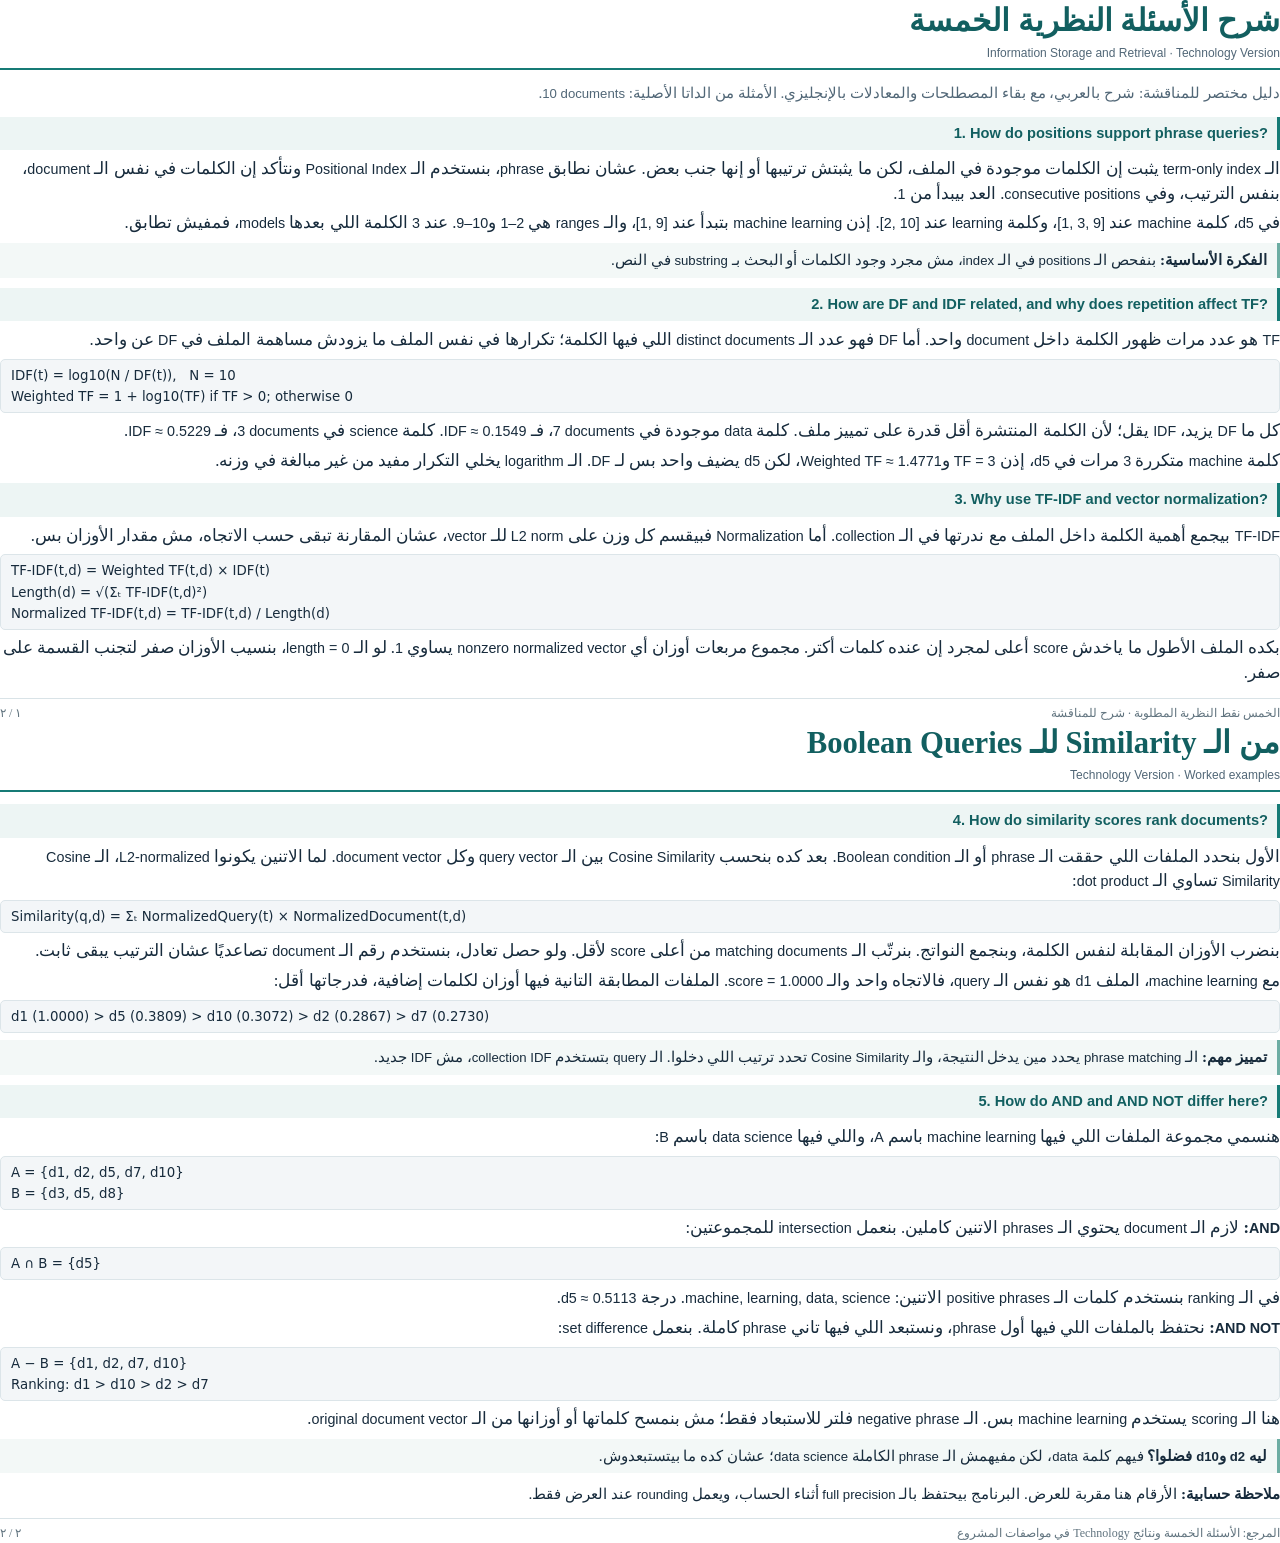
==== docs/THEORY_AR.html @ 36b5b84b "Add organized Arabic RTL theory guide as a two-page PDF" ====
<!doctype html>
<html lang="ar" dir="rtl">
<head>
<meta charset="UTF-8">
<title>شرح الأسئلة النظرية الخمسة — Technology Version</title>
<style>
@page { size: A4; margin: 14mm 16mm 13mm; }
* { box-sizing: border-box; }
body { margin: 0; color: #172b3c; font-family: 'Noto Naskh Arabic', 'Segoe UI', serif; font-size: 12.5pt; line-height: 1.48; text-align: right; }
.page + .page { break-before: page; }
header { border-bottom: 2px solid #167b76; padding-bottom: 8px; margin-bottom: 12px; }
h1 { font-size: 23pt; line-height: 1.4; margin: 0 0 3px; color: #125f60; }
.subtitle { font: 9pt Arial, sans-serif; color: #516777; text-align: right; }
.intro { margin: 8px 0 12px; color: #516777; font-size: 11.5pt; }
section { margin: 0 0 10px; break-inside: avoid; }
h2 { direction: ltr; text-align: right; font: bold 11pt/1.45 Arial, sans-serif; color: #125f60; margin: 0 0 7px; padding: 6px 9px; background: #edf5f4; border-right: 3px solid #167b76; }
p { margin: 5px 0; }
bdi, .en { font-family: Arial, sans-serif; font-size: .86em; direction: ltr; unicode-bidi: isolate; }
.formula { direction: ltr; unicode-bidi: isolate; text-align: left; font: 10pt/1.6 'DejaVu Sans', sans-serif; background: #f3f6f8; border: 1px solid #dce5e9; border-radius: 5px; padding: 5px 10px; margin: 6px 0; }
.note { padding: 6px 10px; background: #f3f8f7; border-right: 3px solid #6dada3; margin-top: 7px; font-size: 11.5pt; }
.number { color: #167b76; font-weight: bold; }
footer { border-top: 1px solid #d9e3e7; padding-top: 6px; margin-top: 12px; color: #61747f; font-size: 9pt; display: flex; justify-content: space-between; }
.small { font-size: 11.5pt; }
</style>
</head>
<body>
<main>
<div class="page">
<header>
<h1>شرح الأسئلة النظرية الخمسة</h1>
<div class="subtitle" dir="ltr">Information Storage and Retrieval · Technology Version</div>
</header>
<p class="intro">دليل مختصر للمناقشة: شرح بالعربي، مع بقاء المصطلحات والمعادلات بالإنجليزي. الأمثلة من الداتا الأصلية: <bdi>10 documents</bdi>.</p>
<section>
<h2>1. How do positions support phrase queries?</h2>
<p>الـ <bdi>term-only index</bdi> يثبت إن الكلمات موجودة في الملف، لكن ما يثبتش ترتيبها أو إنها جنب بعض. عشان نطابق <bdi>phrase</bdi>، بنستخدم الـ <bdi>Positional Index</bdi> ونتأكد إن الكلمات في نفس الـ <bdi>document</bdi>، بنفس الترتيب، وفي <bdi>consecutive positions</bdi>. العد بيبدأ من <bdi>1</bdi>.</p>
<p>في <bdi>d5</bdi>، كلمة <bdi>machine</bdi> عند <bdi>[1, 3, 9]</bdi>، وكلمة <bdi>learning</bdi> عند <bdi>[2, 10]</bdi>. إذن <bdi>machine learning</bdi> بتبدأ عند <bdi>[1, 9]</bdi>، والـ <bdi>ranges</bdi> هي <bdi>1–2</bdi> و<bdi>9–10</bdi>. عند <bdi>3</bdi> الكلمة اللي بعدها <bdi>models</bdi>، فمفيش تطابق.</p>
<div class="note"><strong>الفكرة الأساسية:</strong> بنفحص الـ <bdi>positions</bdi> في الـ <bdi>index</bdi>، مش مجرد وجود الكلمات أو البحث بـ <bdi>substring</bdi> في النص.</div>
</section>
<section>
<h2>2. How are DF and IDF related, and why does repetition affect TF?</h2>
<p><bdi>TF</bdi> هو عدد مرات ظهور الكلمة داخل <bdi>document</bdi> واحد. أما <bdi>DF</bdi> فهو عدد الـ <bdi>distinct documents</bdi> اللي فيها الكلمة؛ تكرارها في نفس الملف ما يزودش مساهمة الملف في <bdi>DF</bdi> عن واحد.</p>
<div class="formula">IDF(t) = log10(N / DF(t)), &nbsp; N = 10<br>Weighted TF = 1 + log10(TF) if TF &gt; 0; otherwise 0</div>
<p>كل ما <bdi>DF</bdi> يزيد، <bdi>IDF</bdi> يقل؛ لأن الكلمة المنتشرة أقل قدرة على تمييز ملف. كلمة <bdi>data</bdi> موجودة في <bdi>7 documents</bdi>، فـ <bdi>IDF ≈ 0.1549</bdi>. كلمة <bdi>science</bdi> في <bdi>3 documents</bdi>، فـ <bdi>IDF ≈ 0.5229</bdi>.</p>
<p>كلمة <bdi>machine</bdi> متكررة <bdi>3</bdi> مرات في <bdi>d5</bdi>، إذن <bdi>TF = 3</bdi> و<bdi>Weighted TF ≈ 1.4771</bdi>، لكن <bdi>d5</bdi> يضيف واحد بس لـ <bdi>DF</bdi>. الـ <bdi>logarithm</bdi> يخلي التكرار مفيد من غير مبالغة في وزنه.</p>
</section>
<section>
<h2>3. Why use TF-IDF and vector normalization?</h2>
<p><bdi>TF-IDF</bdi> بيجمع أهمية الكلمة داخل الملف مع ندرتها في الـ <bdi>collection</bdi>. أما <bdi>Normalization</bdi> فبيقسم كل وزن على <bdi>L2 norm</bdi> للـ <bdi>vector</bdi>، عشان المقارنة تبقى حسب الاتجاه، مش مقدار الأوزان بس.</p>
<div class="formula">TF-IDF(t,d) = Weighted TF(t,d) × IDF(t)<br>Length(d) = √(Σₜ TF-IDF(t,d)²)<br>Normalized TF-IDF(t,d) = TF-IDF(t,d) / Length(d)</div>
<p>بكده الملف الأطول ما ياخدش <bdi>score</bdi> أعلى لمجرد إن عنده كلمات أكتر. مجموع مربعات أوزان أي <bdi>nonzero normalized vector</bdi> يساوي <bdi>1</bdi>. لو الـ <bdi>length = 0</bdi>، بنسيب الأوزان صفر لتجنب القسمة على صفر.</p>
</section>
<footer><span>الخمس نقط النظرية المطلوبة · شرح للمناقشة</span><span dir="ltr">١ / ٢</span></footer>
</div>
<div class="page">
<header>
<h1>من الـ Similarity للـ Boolean Queries</h1>
<div class="subtitle" dir="ltr">Technology Version · Worked examples</div>
</header>
<section>
<h2>4. How do similarity scores rank documents?</h2>
<p>الأول بنحدد الملفات اللي حققت الـ <bdi>phrase</bdi> أو الـ <bdi>Boolean condition</bdi>. بعد كده بنحسب <bdi>Cosine Similarity</bdi> بين الـ <bdi>query vector</bdi> وكل <bdi>document vector</bdi>. لما الاتنين يكونوا <bdi>L2-normalized</bdi>، الـ <bdi>Cosine Similarity</bdi> تساوي الـ <bdi>dot product</bdi>:</p>
<div class="formula">Similarity(q,d) = Σₜ NormalizedQuery(t) × NormalizedDocument(t,d)</div>
<p>بنضرب الأوزان المقابلة لنفس الكلمة، وبنجمع النواتج. بنرتّب الـ <bdi>matching documents</bdi> من أعلى <bdi>score</bdi> لأقل. ولو حصل تعادل، بنستخدم رقم الـ <bdi>document</bdi> تصاعديًا عشان الترتيب يبقى ثابت.</p>
<p>مع <bdi>machine learning</bdi>، الملف <bdi>d1</bdi> هو نفس الـ <bdi>query</bdi>، فالاتجاه واحد والـ <bdi>score = 1.0000</bdi>. الملفات المطابقة التانية فيها أوزان لكلمات إضافية، فدرجاتها أقل:</p>
<div class="formula">d1 (1.0000) &gt; d5 (0.3809) &gt; d10 (0.3072) &gt; d2 (0.2867) &gt; d7 (0.2730)</div>
<div class="note"><strong>تمييز مهم:</strong> الـ <bdi>phrase matching</bdi> يحدد مين يدخل النتيجة، والـ <bdi>Cosine Similarity</bdi> تحدد ترتيب اللي دخلوا. الـ <bdi>query</bdi> بتستخدم <bdi>collection IDF</bdi>، مش <bdi>IDF</bdi> جديد.</div>
</section>
<section>
<h2>5. How do AND and AND NOT differ here?</h2>
<p>هنسمي مجموعة الملفات اللي فيها <bdi>machine learning</bdi> باسم <bdi>A</bdi>، واللي فيها <bdi>data science</bdi> باسم <bdi>B</bdi>:</p>
<div class="formula">A = {d1, d2, d5, d7, d10}<br>B = {d3, d5, d8}</div>
<p><strong><bdi>AND</bdi>:</strong> لازم الـ <bdi>document</bdi> يحتوي الـ <bdi>phrases</bdi> الاتنين كاملين. بنعمل <bdi>intersection</bdi> للمجموعتين:</p>
<div class="formula">A ∩ B = {d5}</div>
<p>في الـ <bdi>ranking</bdi> بنستخدم كلمات الـ <bdi>positive phrases</bdi> الاتنين: <bdi>machine, learning, data, science</bdi>. درجة <bdi>d5 ≈ 0.5113</bdi>.</p>
<p><strong><bdi>AND NOT</bdi>:</strong> نحتفظ بالملفات اللي فيها أول <bdi>phrase</bdi>، ونستبعد اللي فيها تاني <bdi>phrase</bdi> كاملة. بنعمل <bdi>set difference</bdi>:</p>
<div class="formula">A − B = {d1, d2, d7, d10}<br>Ranking: d1 &gt; d10 &gt; d2 &gt; d7</div>
<p>هنا الـ <bdi>scoring</bdi> يستخدم <bdi>machine learning</bdi> بس. الـ <bdi>negative phrase</bdi> فلتر للاستبعاد فقط؛ مش بنمسح كلماتها أو أوزانها من الـ <bdi>original document vector</bdi>.</p>
<div class="note"><strong>ليه <bdi>d2</bdi> و<bdi>d10</bdi> فضلوا؟</strong> فيهم كلمة <bdi>data</bdi>، لكن مفيهمش الـ <bdi>phrase</bdi> الكاملة <bdi>data science</bdi>؛ عشان كده ما بيتستبعدوش.</div>
</section>
<p class="small"><strong>ملاحظة حسابية:</strong> الأرقام هنا مقربة للعرض. البرنامج بيحتفظ بالـ <bdi>full precision</bdi> أثناء الحساب، ويعمل <bdi>rounding</bdi> عند العرض فقط.</p>
<footer><span>المرجع: الأسئلة الخمسة ونتائج Technology في مواصفات المشروع</span><span dir="ltr">٢ / ٢</span></footer>
</div>
</main>
</body>
</html>
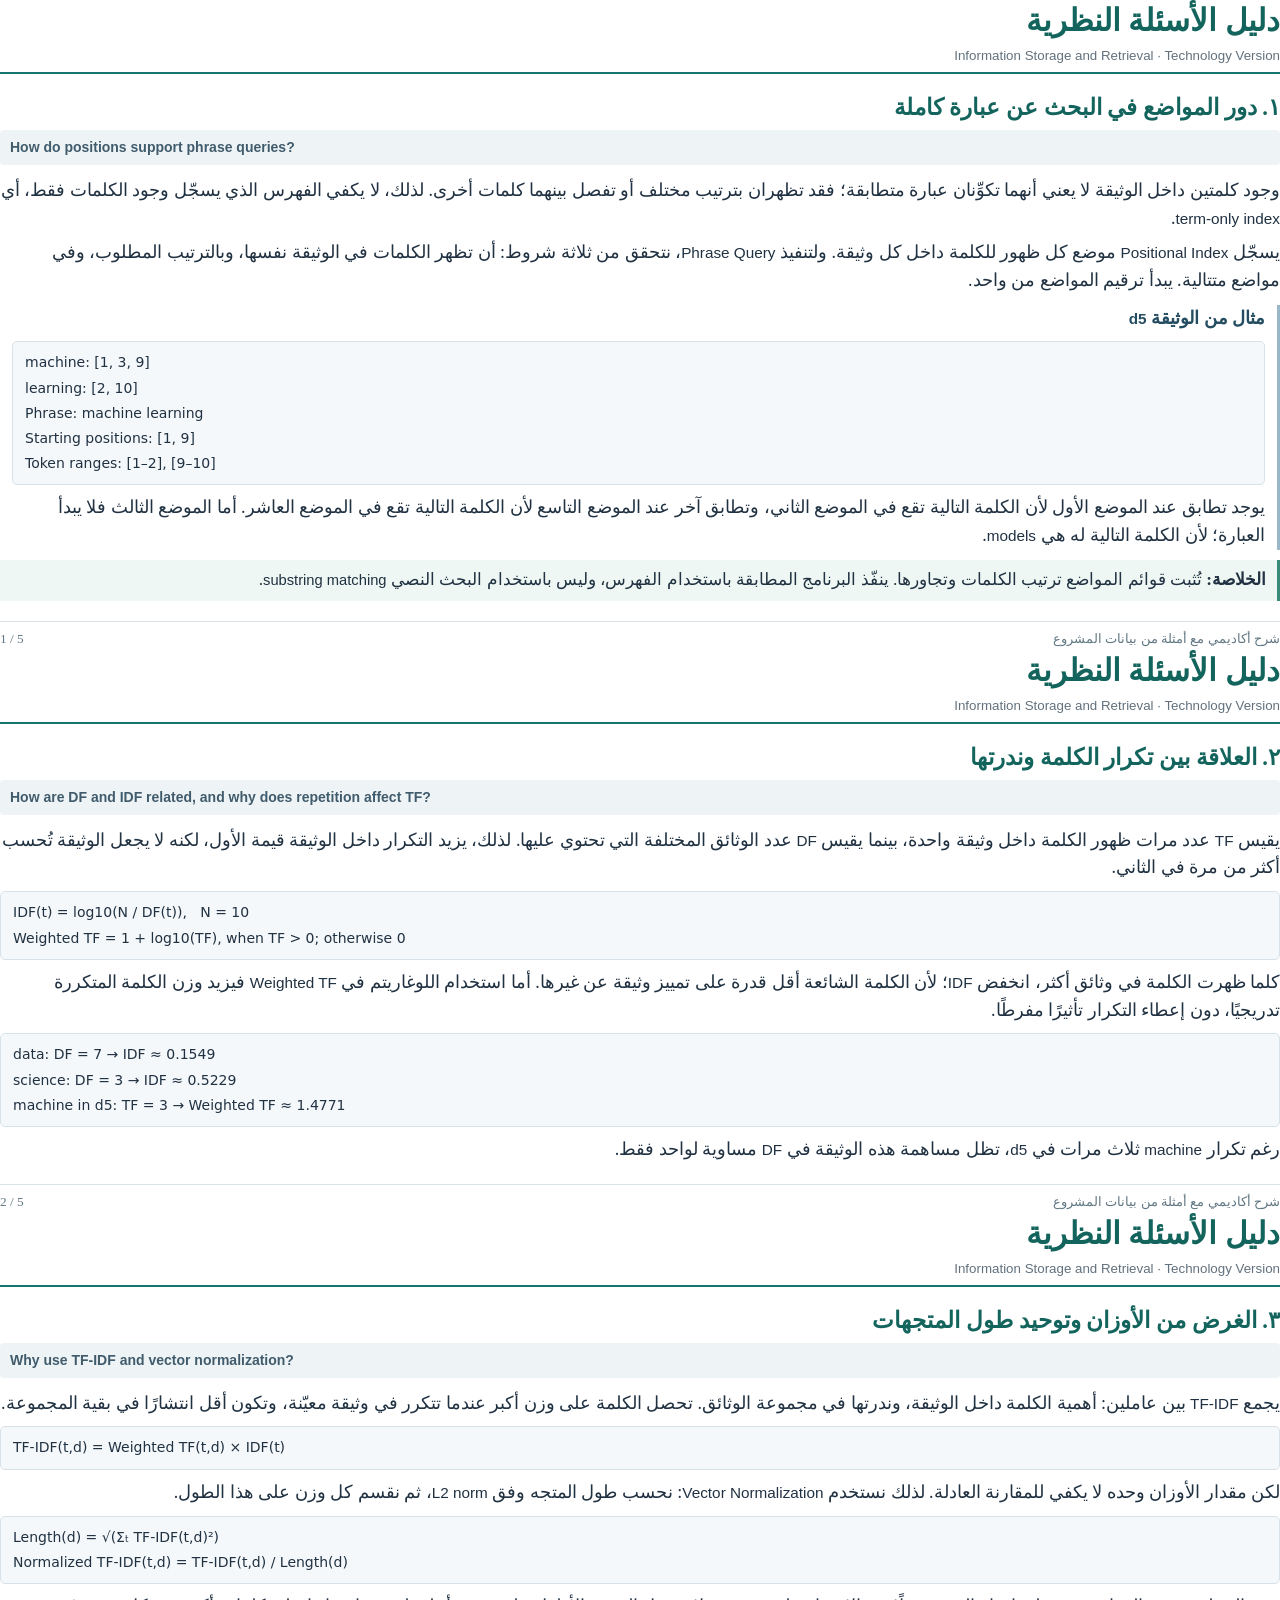
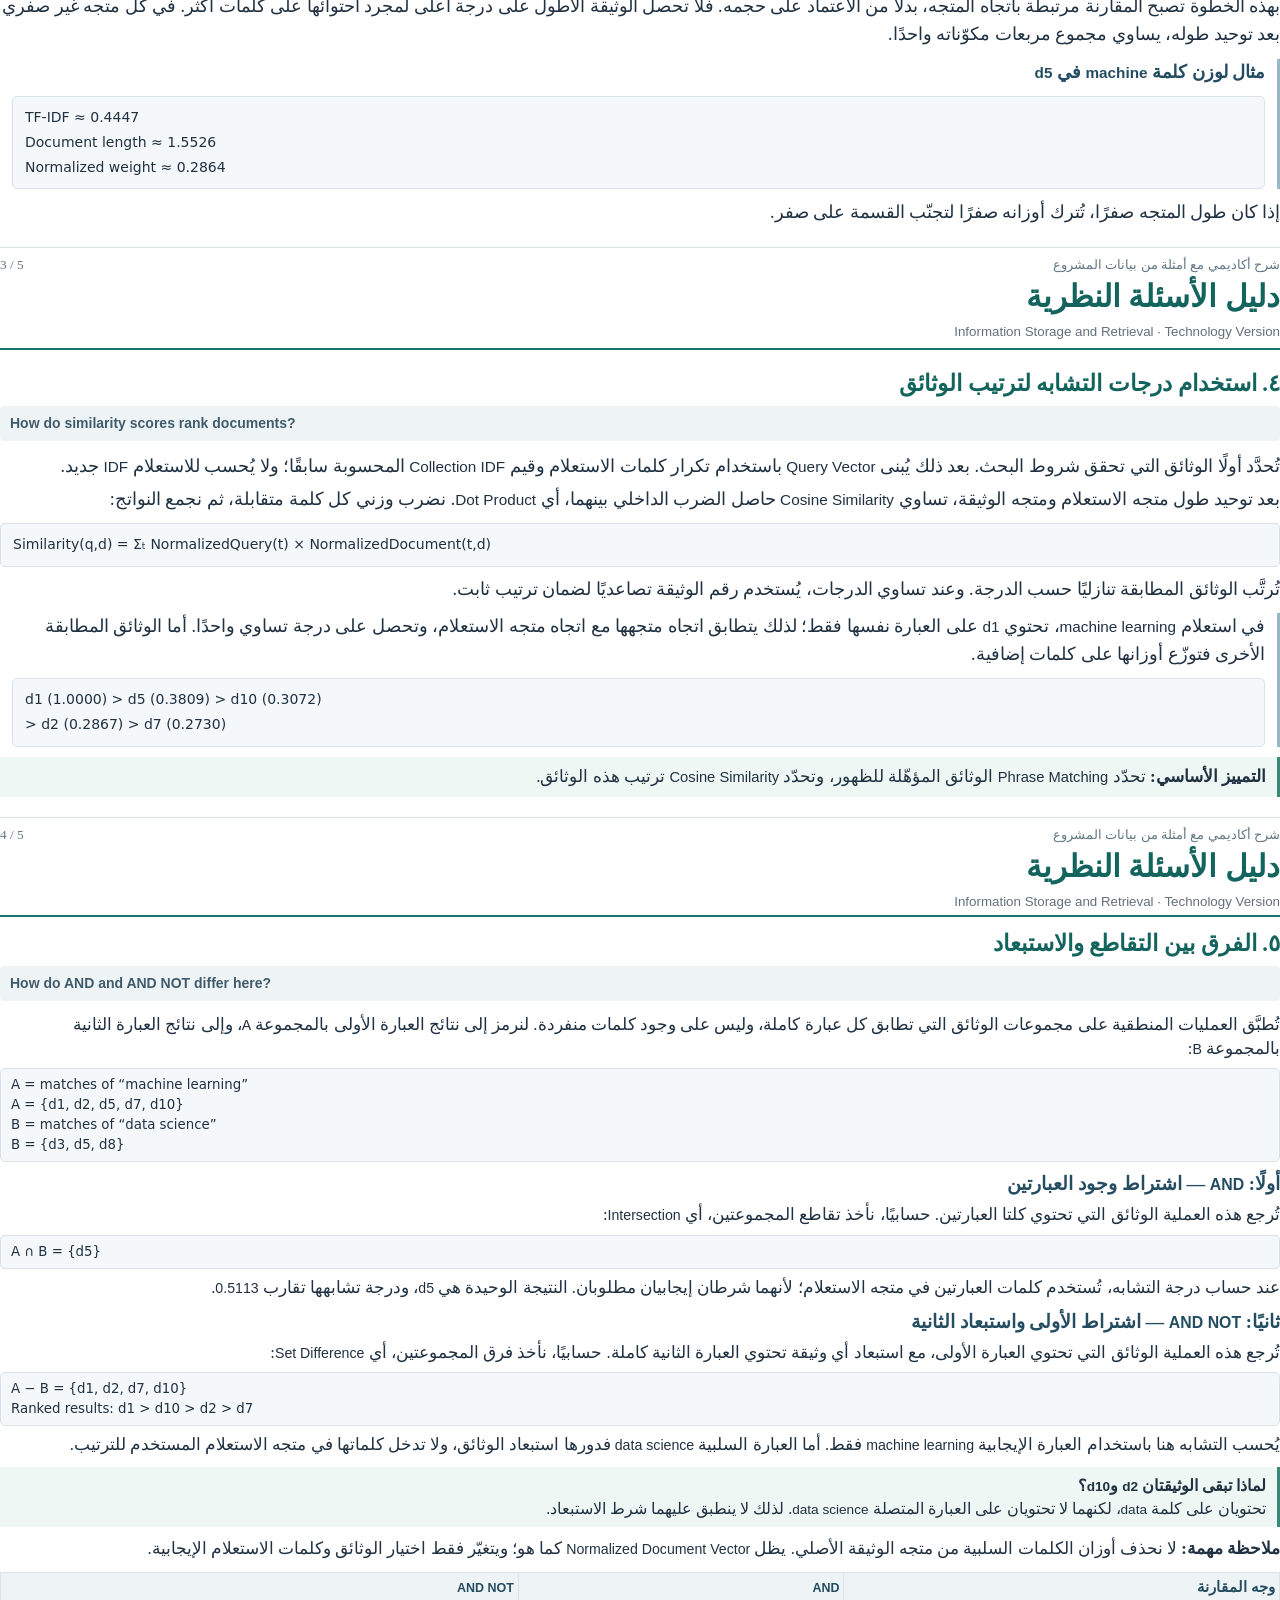
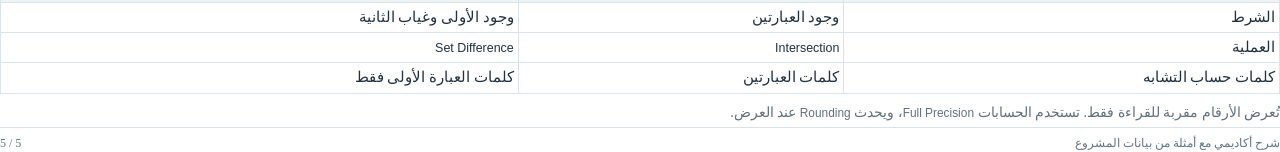
==== commit e565052b: "Rewrite Arabic theory answers with clear academic explanations and separate question pages" ====
--- a/docs/THEORY_AR.html
+++ b/docs/THEORY_AR.html
@@ -1,86 +1,75 @@
-<!doctype html>
-<html lang="ar" dir="rtl">
-<head>
-<meta charset="UTF-8">
-<title>شرح الأسئلة النظرية الخمسة — Technology Version</title>
-<style>
-@page { size: A4; margin: 14mm 16mm 13mm; }
-* { box-sizing: border-box; }
-body { margin: 0; color: #172b3c; font-family: 'Noto Naskh Arabic', 'Segoe UI', serif; font-size: 12.5pt; line-height: 1.48; text-align: right; }
-.page + .page { break-before: page; }
-header { border-bottom: 2px solid #167b76; padding-bottom: 8px; margin-bottom: 12px; }
-h1 { font-size: 23pt; line-height: 1.4; margin: 0 0 3px; color: #125f60; }
-.subtitle { font: 9pt Arial, sans-serif; color: #516777; text-align: right; }
-.intro { margin: 8px 0 12px; color: #516777; font-size: 11.5pt; }
-section { margin: 0 0 10px; break-inside: avoid; }
-h2 { direction: ltr; text-align: right; font: bold 11pt/1.45 Arial, sans-serif; color: #125f60; margin: 0 0 7px; padding: 6px 9px; background: #edf5f4; border-right: 3px solid #167b76; }
-p { margin: 5px 0; }
-bdi, .en { font-family: Arial, sans-serif; font-size: .86em; direction: ltr; unicode-bidi: isolate; }
-.formula { direction: ltr; unicode-bidi: isolate; text-align: left; font: 10pt/1.6 'DejaVu Sans', sans-serif; background: #f3f6f8; border: 1px solid #dce5e9; border-radius: 5px; padding: 5px 10px; margin: 6px 0; }
-.note { padding: 6px 10px; background: #f3f8f7; border-right: 3px solid #6dada3; margin-top: 7px; font-size: 11.5pt; }
-.number { color: #167b76; font-weight: bold; }
-footer { border-top: 1px solid #d9e3e7; padding-top: 6px; margin-top: 12px; color: #61747f; font-size: 9pt; display: flex; justify-content: space-between; }
-.small { font-size: 11.5pt; }
-</style>
-</head>
-<body>
-<main>
-<div class="page">
-<header>
-<h1>شرح الأسئلة النظرية الخمسة</h1>
-<div class="subtitle" dir="ltr">Information Storage and Retrieval · Technology Version</div>
-</header>
-<p class="intro">دليل مختصر للمناقشة: شرح بالعربي، مع بقاء المصطلحات والمعادلات بالإنجليزي. الأمثلة من الداتا الأصلية: <bdi>10 documents</bdi>.</p>
-<section>
-<h2>1. How do positions support phrase queries?</h2>
-<p>الـ <bdi>term-only index</bdi> يثبت إن الكلمات موجودة في الملف، لكن ما يثبتش ترتيبها أو إنها جنب بعض. عشان نطابق <bdi>phrase</bdi>، بنستخدم الـ <bdi>Positional Index</bdi> ونتأكد إن الكلمات في نفس الـ <bdi>document</bdi>، بنفس الترتيب، وفي <bdi>consecutive positions</bdi>. العد بيبدأ من <bdi>1</bdi>.</p>
-<p>في <bdi>d5</bdi>، كلمة <bdi>machine</bdi> عند <bdi>[1, 3, 9]</bdi>، وكلمة <bdi>learning</bdi> عند <bdi>[2, 10]</bdi>. إذن <bdi>machine learning</bdi> بتبدأ عند <bdi>[1, 9]</bdi>، والـ <bdi>ranges</bdi> هي <bdi>1–2</bdi> و<bdi>9–10</bdi>. عند <bdi>3</bdi> الكلمة اللي بعدها <bdi>models</bdi>، فمفيش تطابق.</p>
-<div class="note"><strong>الفكرة الأساسية:</strong> بنفحص الـ <bdi>positions</bdi> في الـ <bdi>index</bdi>، مش مجرد وجود الكلمات أو البحث بـ <bdi>substring</bdi> في النص.</div>
+<!doctype html><html lang="ar" dir="rtl"><head><meta charset="UTF-8"><title>الأسئلة النظرية الخمسة — شرح أكاديمي بالعربية</title><style>
+@page{size:A4;margin:15mm 17mm}*{box-sizing:border-box}body{margin:0;color:#203142;font-family:'Noto Naskh Arabic','Segoe UI',serif;font-size:14pt;line-height:1.65;text-align:right}.page+.page{break-before:page}header{border-bottom:2px solid #16756e;padding-bottom:9px;margin-bottom:17px}h1{font-size:23pt;color:#14645e;line-height:1.4;margin:0 0 5px}.subtitle{font:10pt Arial,sans-serif;color:#62717d;direction:ltr;text-align:right}section{margin-bottom:20px;break-inside:avoid}h2{font-size:17pt;color:#14645e;line-height:1.5;margin:0 0 5px}h3{font-size:14pt;margin:10px 0 4px;color:#244d61}.question{direction:ltr;text-align:left;font:bold 10.5pt/1.5 Arial,sans-serif;margin:0 0 12px;color:#405b6c;padding:7px 10px;background:#eef4f6;border-radius:4px}p{margin:6px 0}bdi{direction:ltr;unicode-bidi:isolate;font-family:Arial,sans-serif;font-size:.85em}.formula{direction:ltr;text-align:left;font:10.5pt/1.8 'DejaVu Sans',sans-serif;padding:8px 12px;margin:9px 0;border:1px solid #d7e3e8;border-radius:5px;background:#f5f8fa}.takeaway{background:#eef7f3;border-right:3px solid #398b78;padding:7px 11px;margin:10px 0;font-size:13pt}.example{border-right:3px solid #99b7c7;padding:0 12px;margin:10px 0}.label{font-weight:bold;color:#244d61}footer{border-top:1px solid #d9e3e8;padding-top:7px;margin-top:16px;display:flex;justify-content:space-between;font-size:10pt;color:#617783}table{width:100%;border-collapse:collapse;margin:10px 0;font-size:12pt}th,td{border:1px solid #d9e3e8;padding:8px;text-align:right;vertical-align:top}th{background:#eef4f6;color:#244d61}.ltr{direction:ltr;unicode-bidi:isolate;text-align:left;font:10.5pt/1.7 Arial,sans-serif}.intro{font-size:12pt;color:#61717d;margin-bottom:14px}
+
+body{font-size:13.5pt;line-height:1.55}.last{font-size:12.5pt;line-height:1.45}.last section{margin-bottom:8px}.last .formula{font-size:10pt;line-height:1.5;padding:6px 10px;margin:7px 0}.last table{font-size:11pt}.last td,.last th{padding:6px}.last h3{margin-top:8px}.last .takeaway{font-size:12pt}.last footer{margin-top:10px}
+.last header{margin-bottom:10px;padding-bottom:6px}.last td,.last th{padding:4px}.last .intro{font-size:10.5pt;line-height:1.3;margin:5px 0}.last footer{margin-top:5px;font-size:9pt}</style></head><body><main>
+<div class="page "><header><h1>دليل الأسئلة النظرية</h1><div class="subtitle">Information Storage and Retrieval · Technology Version</div></header><section>
+<h2>١. دور المواضع في البحث عن عبارة كاملة</h2>
+<div class="question">How do positions support phrase queries?</div>
+<p>وجود كلمتين داخل الوثيقة لا يعني أنهما تكوِّنان عبارة متطابقة؛ فقد تظهران بترتيب مختلف أو تفصل بينهما كلمات أخرى. لذلك، لا يكفي الفهرس الذي يسجّل وجود الكلمات فقط، أي <bdi>term-only index</bdi>.</p>
+<p>يسجّل <bdi>Positional Index</bdi> موضع كل ظهور للكلمة داخل كل وثيقة. ولتنفيذ <bdi>Phrase Query</bdi>، نتحقق من ثلاثة شروط: أن تظهر الكلمات في الوثيقة نفسها، وبالترتيب المطلوب، وفي مواضع متتالية. يبدأ ترقيم المواضع من واحد.</p>
+<div class="example"><p class="label">مثال من الوثيقة <bdi>d5</bdi></p>
+<div class="formula">machine: [1, 3, 9]<br>learning: [2, 10]<br>Phrase: machine learning<br>Starting positions: [1, 9]<br>Token ranges: [1–2], [9–10]</div>
+<p>يوجد تطابق عند الموضع الأول لأن الكلمة التالية تقع في الموضع الثاني، وتطابق آخر عند الموضع التاسع لأن الكلمة التالية تقع في الموضع العاشر. أما الموضع الثالث فلا يبدأ العبارة؛ لأن الكلمة التالية له هي <bdi>models</bdi>.</p></div>
+<div class="takeaway"><strong>الخلاصة:</strong> تُثبت قوائم المواضع ترتيب الكلمات وتجاورها. ينفّذ البرنامج المطابقة باستخدام الفهرس، وليس باستخدام البحث النصي <bdi>substring matching</bdi>.</div>
 </section>
-<section>
-<h2>2. How are DF and IDF related, and why does repetition affect TF?</h2>
-<p><bdi>TF</bdi> هو عدد مرات ظهور الكلمة داخل <bdi>document</bdi> واحد. أما <bdi>DF</bdi> فهو عدد الـ <bdi>distinct documents</bdi> اللي فيها الكلمة؛ تكرارها في نفس الملف ما يزودش مساهمة الملف في <bdi>DF</bdi> عن واحد.</p>
-<div class="formula">IDF(t) = log10(N / DF(t)), &nbsp; N = 10<br>Weighted TF = 1 + log10(TF) if TF &gt; 0; otherwise 0</div>
-<p>كل ما <bdi>DF</bdi> يزيد، <bdi>IDF</bdi> يقل؛ لأن الكلمة المنتشرة أقل قدرة على تمييز ملف. كلمة <bdi>data</bdi> موجودة في <bdi>7 documents</bdi>، فـ <bdi>IDF ≈ 0.1549</bdi>. كلمة <bdi>science</bdi> في <bdi>3 documents</bdi>، فـ <bdi>IDF ≈ 0.5229</bdi>.</p>
-<p>كلمة <bdi>machine</bdi> متكررة <bdi>3</bdi> مرات في <bdi>d5</bdi>، إذن <bdi>TF = 3</bdi> و<bdi>Weighted TF ≈ 1.4771</bdi>، لكن <bdi>d5</bdi> يضيف واحد بس لـ <bdi>DF</bdi>. الـ <bdi>logarithm</bdi> يخلي التكرار مفيد من غير مبالغة في وزنه.</p>
+<footer><span>شرح أكاديمي مع أمثلة من بيانات المشروع</span><span dir="ltr">1 / 5</span></footer></div>
+<div class="page "><header><h1>دليل الأسئلة النظرية</h1><div class="subtitle">Information Storage and Retrieval · Technology Version</div></header><section>
+<h2>٢. العلاقة بين تكرار الكلمة وندرتها</h2>
+<div class="question">How are DF and IDF related, and why does repetition affect TF?</div>
+<p>يقيس <bdi>TF</bdi> عدد مرات ظهور الكلمة داخل وثيقة واحدة، بينما يقيس <bdi>DF</bdi> عدد الوثائق المختلفة التي تحتوي عليها. لذلك، يزيد التكرار داخل الوثيقة قيمة الأول، لكنه لا يجعل الوثيقة تُحسب أكثر من مرة في الثاني.</p>
+<div class="formula">IDF(t) = log10(N / DF(t)), &nbsp; N = 10<br>Weighted TF = 1 + log10(TF), when TF &gt; 0; otherwise 0</div>
+<p>كلما ظهرت الكلمة في وثائق أكثر، انخفض <bdi>IDF</bdi>؛ لأن الكلمة الشائعة أقل قدرة على تمييز وثيقة عن غيرها. أما استخدام اللوغاريتم في <bdi>Weighted TF</bdi> فيزيد وزن الكلمة المتكررة تدريجيًا، دون إعطاء التكرار تأثيرًا مفرطًا.</p>
+<div class="formula">data: DF = 7 → IDF ≈ 0.1549<br>science: DF = 3 → IDF ≈ 0.5229<br>machine in d5: TF = 3 → Weighted TF ≈ 1.4771</div>
+<p>رغم تكرار <bdi>machine</bdi> ثلاث مرات في <bdi>d5</bdi>، تظل مساهمة هذه الوثيقة في <bdi>DF</bdi> مساوية لواحد فقط.</p>
 </section>
-<section>
-<h2>3. Why use TF-IDF and vector normalization?</h2>
-<p><bdi>TF-IDF</bdi> بيجمع أهمية الكلمة داخل الملف مع ندرتها في الـ <bdi>collection</bdi>. أما <bdi>Normalization</bdi> فبيقسم كل وزن على <bdi>L2 norm</bdi> للـ <bdi>vector</bdi>، عشان المقارنة تبقى حسب الاتجاه، مش مقدار الأوزان بس.</p>
-<div class="formula">TF-IDF(t,d) = Weighted TF(t,d) × IDF(t)<br>Length(d) = √(Σₜ TF-IDF(t,d)²)<br>Normalized TF-IDF(t,d) = TF-IDF(t,d) / Length(d)</div>
-<p>بكده الملف الأطول ما ياخدش <bdi>score</bdi> أعلى لمجرد إن عنده كلمات أكتر. مجموع مربعات أوزان أي <bdi>nonzero normalized vector</bdi> يساوي <bdi>1</bdi>. لو الـ <bdi>length = 0</bdi>، بنسيب الأوزان صفر لتجنب القسمة على صفر.</p>
+<footer><span>شرح أكاديمي مع أمثلة من بيانات المشروع</span><span dir="ltr">2 / 5</span></footer></div>
+<div class="page "><header><h1>دليل الأسئلة النظرية</h1><div class="subtitle">Information Storage and Retrieval · Technology Version</div></header><section>
+<h2>٣. الغرض من الأوزان وتوحيد طول المتجهات</h2>
+<div class="question">Why use TF-IDF and vector normalization?</div>
+<p>يجمع <bdi>TF-IDF</bdi> بين عاملين: أهمية الكلمة داخل الوثيقة، وندرتها في مجموعة الوثائق. تحصل الكلمة على وزن أكبر عندما تتكرر في وثيقة معيّنة، وتكون أقل انتشارًا في بقية المجموعة.</p>
+<div class="formula">TF-IDF(t,d) = Weighted TF(t,d) × IDF(t)</div>
+<p>لكن مقدار الأوزان وحده لا يكفي للمقارنة العادلة. لذلك نستخدم <bdi>Vector Normalization</bdi>: نحسب طول المتجه وفق <bdi>L2 norm</bdi>، ثم نقسم كل وزن على هذا الطول.</p>
+<div class="formula">Length(d) = √(Σₜ TF-IDF(t,d)²)<br>Normalized TF-IDF(t,d) = TF-IDF(t,d) / Length(d)</div>
+<p>بهذه الخطوة تصبح المقارنة مرتبطة باتجاه المتجه، بدلًا من الاعتماد على حجمه. فلا تحصل الوثيقة الأطول على درجة أعلى لمجرد احتوائها على كلمات أكثر. في كل متجه غير صفري بعد توحيد طوله، يساوي مجموع مربعات مكوّناته واحدًا.</p>
+<div class="example"><p class="label">مثال لوزن كلمة <bdi>machine</bdi> في <bdi>d5</bdi></p>
+<div class="formula">TF-IDF ≈ 0.4447<br>Document length ≈ 1.5526<br>Normalized weight ≈ 0.2864</div></div>
+<p>إذا كان طول المتجه صفرًا، تُترك أوزانه صفرًا لتجنّب القسمة على صفر.</p>
 </section>
-<footer><span>الخمس نقط النظرية المطلوبة · شرح للمناقشة</span><span dir="ltr">١ / ٢</span></footer>
-</div>
-<div class="page">
-<header>
-<h1>من الـ Similarity للـ Boolean Queries</h1>
-<div class="subtitle" dir="ltr">Technology Version · Worked examples</div>
-</header>
-<section>
-<h2>4. How do similarity scores rank documents?</h2>
-<p>الأول بنحدد الملفات اللي حققت الـ <bdi>phrase</bdi> أو الـ <bdi>Boolean condition</bdi>. بعد كده بنحسب <bdi>Cosine Similarity</bdi> بين الـ <bdi>query vector</bdi> وكل <bdi>document vector</bdi>. لما الاتنين يكونوا <bdi>L2-normalized</bdi>، الـ <bdi>Cosine Similarity</bdi> تساوي الـ <bdi>dot product</bdi>:</p>
+<footer><span>شرح أكاديمي مع أمثلة من بيانات المشروع</span><span dir="ltr">3 / 5</span></footer></div>
+<div class="page "><header><h1>دليل الأسئلة النظرية</h1><div class="subtitle">Information Storage and Retrieval · Technology Version</div></header><section>
+<h2>٤. استخدام درجات التشابه لترتيب الوثائق</h2>
+<div class="question">How do similarity scores rank documents?</div>
+<p>تُحدَّد أولًا الوثائق التي تحقق شروط البحث. بعد ذلك يُبنى <bdi>Query Vector</bdi> باستخدام تكرار كلمات الاستعلام وقيم <bdi>Collection IDF</bdi> المحسوبة سابقًا؛ ولا يُحسب للاستعلام <bdi>IDF</bdi> جديد.</p>
+<p>بعد توحيد طول متجه الاستعلام ومتجه الوثيقة، تساوي <bdi>Cosine Similarity</bdi> حاصل الضرب الداخلي بينهما، أي <bdi>Dot Product</bdi>. نضرب وزني كل كلمة متقابلة، ثم نجمع النواتج:</p>
 <div class="formula">Similarity(q,d) = Σₜ NormalizedQuery(t) × NormalizedDocument(t,d)</div>
-<p>بنضرب الأوزان المقابلة لنفس الكلمة، وبنجمع النواتج. بنرتّب الـ <bdi>matching documents</bdi> من أعلى <bdi>score</bdi> لأقل. ولو حصل تعادل، بنستخدم رقم الـ <bdi>document</bdi> تصاعديًا عشان الترتيب يبقى ثابت.</p>
-<p>مع <bdi>machine learning</bdi>، الملف <bdi>d1</bdi> هو نفس الـ <bdi>query</bdi>، فالاتجاه واحد والـ <bdi>score = 1.0000</bdi>. الملفات المطابقة التانية فيها أوزان لكلمات إضافية، فدرجاتها أقل:</p>
-<div class="formula">d1 (1.0000) &gt; d5 (0.3809) &gt; d10 (0.3072) &gt; d2 (0.2867) &gt; d7 (0.2730)</div>
-<div class="note"><strong>تمييز مهم:</strong> الـ <bdi>phrase matching</bdi> يحدد مين يدخل النتيجة، والـ <bdi>Cosine Similarity</bdi> تحدد ترتيب اللي دخلوا. الـ <bdi>query</bdi> بتستخدم <bdi>collection IDF</bdi>، مش <bdi>IDF</bdi> جديد.</div>
+<p>تُرتَّب الوثائق المطابقة تنازليًا حسب الدرجة. وعند تساوي الدرجات، يُستخدم رقم الوثيقة تصاعديًا لضمان ترتيب ثابت.</p>
+<div class="example"><p>في استعلام <bdi>machine learning</bdi>، تحتوي <bdi>d1</bdi> على العبارة نفسها فقط؛ لذلك يتطابق اتجاه متجهها مع اتجاه متجه الاستعلام، وتحصل على درجة تساوي واحدًا. أما الوثائق المطابقة الأخرى فتوزّع أوزانها على كلمات إضافية.</p>
+<div class="formula">d1 (1.0000) &gt; d5 (0.3809) &gt; d10 (0.3072)<br>&gt; d2 (0.2867) &gt; d7 (0.2730)</div></div>
+<div class="takeaway"><strong>التمييز الأساسي:</strong> تحدّد <bdi>Phrase Matching</bdi> الوثائق المؤهّلة للظهور، وتحدّد <bdi>Cosine Similarity</bdi> ترتيب هذه الوثائق.</div>
 </section>
-<section>
-<h2>5. How do AND and AND NOT differ here?</h2>
-<p>هنسمي مجموعة الملفات اللي فيها <bdi>machine learning</bdi> باسم <bdi>A</bdi>، واللي فيها <bdi>data science</bdi> باسم <bdi>B</bdi>:</p>
-<div class="formula">A = {d1, d2, d5, d7, d10}<br>B = {d3, d5, d8}</div>
-<p><strong><bdi>AND</bdi>:</strong> لازم الـ <bdi>document</bdi> يحتوي الـ <bdi>phrases</bdi> الاتنين كاملين. بنعمل <bdi>intersection</bdi> للمجموعتين:</p>
+<footer><span>شرح أكاديمي مع أمثلة من بيانات المشروع</span><span dir="ltr">4 / 5</span></footer></div>
+<div class="page last"><header><h1>دليل الأسئلة النظرية</h1><div class="subtitle">Information Storage and Retrieval · Technology Version</div></header><section>
+<h2>٥. الفرق بين التقاطع والاستبعاد</h2>
+<div class="question">How do AND and AND NOT differ here?</div>
+<p>تُطبَّق العمليات المنطقية على مجموعات الوثائق التي تطابق كل عبارة كاملة، وليس على وجود كلمات منفردة. لنرمز إلى نتائج العبارة الأولى بالمجموعة <bdi>A</bdi>، وإلى نتائج العبارة الثانية بالمجموعة <bdi>B</bdi>:</p>
+<div class="formula">A = matches of “machine learning”<br>A = {d1, d2, d5, d7, d10}<br>B = matches of “data science”<br>B = {d3, d5, d8}</div>
+<h3>أولًا: <bdi>AND</bdi> — اشتراط وجود العبارتين</h3>
+<p>تُرجع هذه العملية الوثائق التي تحتوي كلتا العبارتين. حسابيًا، نأخذ تقاطع المجموعتين، أي <bdi>Intersection</bdi>:</p>
 <div class="formula">A ∩ B = {d5}</div>
-<p>في الـ <bdi>ranking</bdi> بنستخدم كلمات الـ <bdi>positive phrases</bdi> الاتنين: <bdi>machine, learning, data, science</bdi>. درجة <bdi>d5 ≈ 0.5113</bdi>.</p>
-<p><strong><bdi>AND NOT</bdi>:</strong> نحتفظ بالملفات اللي فيها أول <bdi>phrase</bdi>، ونستبعد اللي فيها تاني <bdi>phrase</bdi> كاملة. بنعمل <bdi>set difference</bdi>:</p>
-<div class="formula">A − B = {d1, d2, d7, d10}<br>Ranking: d1 &gt; d10 &gt; d2 &gt; d7</div>
-<p>هنا الـ <bdi>scoring</bdi> يستخدم <bdi>machine learning</bdi> بس. الـ <bdi>negative phrase</bdi> فلتر للاستبعاد فقط؛ مش بنمسح كلماتها أو أوزانها من الـ <bdi>original document vector</bdi>.</p>
-<div class="note"><strong>ليه <bdi>d2</bdi> و<bdi>d10</bdi> فضلوا؟</strong> فيهم كلمة <bdi>data</bdi>، لكن مفيهمش الـ <bdi>phrase</bdi> الكاملة <bdi>data science</bdi>؛ عشان كده ما بيتستبعدوش.</div>
+<p>عند حساب درجة التشابه، تُستخدم كلمات العبارتين في متجه الاستعلام؛ لأنهما شرطان إيجابيان مطلوبان. النتيجة الوحيدة هي <bdi>d5</bdi>، ودرجة تشابهها تقارب <bdi>0.5113</bdi>.</p>
+<h3>ثانيًا: <bdi>AND NOT</bdi> — اشتراط الأولى واستبعاد الثانية</h3>
+<p>تُرجع هذه العملية الوثائق التي تحتوي العبارة الأولى، مع استبعاد أي وثيقة تحتوي العبارة الثانية كاملة. حسابيًا، نأخذ فرق المجموعتين، أي <bdi>Set Difference</bdi>:</p>
+<div class="formula">A − B = {d1, d2, d7, d10}<br>Ranked results: d1 &gt; d10 &gt; d2 &gt; d7</div>
+<p>يُحسب التشابه هنا باستخدام العبارة الإيجابية <bdi>machine learning</bdi> فقط. أما العبارة السلبية <bdi>data science</bdi> فدورها استبعاد الوثائق، ولا تدخل كلماتها في متجه الاستعلام المستخدم للترتيب.</p>
+<div class="takeaway"><strong>لماذا تبقى الوثيقتان <bdi>d2</bdi> و<bdi>d10</bdi>؟</strong><br>تحتويان على كلمة <bdi>data</bdi>، لكنهما لا تحتويان على العبارة المتصلة <bdi>data science</bdi>. لذلك لا ينطبق عليهما شرط الاستبعاد.</div>
+<p><strong>ملاحظة مهمة:</strong> لا نحذف أوزان الكلمات السلبية من متجه الوثيقة الأصلي. يظل <bdi>Normalized Document Vector</bdi> كما هو؛ ويتغيّر فقط اختيار الوثائق وكلمات الاستعلام الإيجابية.</p>
 </section>
-<p class="small"><strong>ملاحظة حسابية:</strong> الأرقام هنا مقربة للعرض. البرنامج بيحتفظ بالـ <bdi>full precision</bdi> أثناء الحساب، ويعمل <bdi>rounding</bdi> عند العرض فقط.</p>
-<footer><span>المرجع: الأسئلة الخمسة ونتائج Technology في مواصفات المشروع</span><span dir="ltr">٢ / ٢</span></footer>
-</div>
-</main>
-</body>
-</html>
+<table><thead><tr><th>وجه المقارنة</th><th><bdi>AND</bdi></th><th><bdi>AND NOT</bdi></th></tr></thead><tbody>
+<tr><td>الشرط</td><td>وجود العبارتين</td><td>وجود الأولى وغياب الثانية</td></tr>
+<tr><td>العملية</td><td><bdi>Intersection</bdi></td><td><bdi>Set Difference</bdi></td></tr>
+<tr><td>كلمات حساب التشابه</td><td>كلمات العبارتين</td><td>كلمات العبارة الأولى فقط</td></tr>
+</tbody></table>
+<p class="intro">تُعرض الأرقام مقربة للقراءة فقط. تستخدم الحسابات <bdi>Full Precision</bdi>، ويحدث <bdi>Rounding</bdi> عند العرض.</p>
+<footer><span>شرح أكاديمي مع أمثلة من بيانات المشروع</span><span dir="ltr">5 / 5</span></footer></div>
+</main></body></html>
